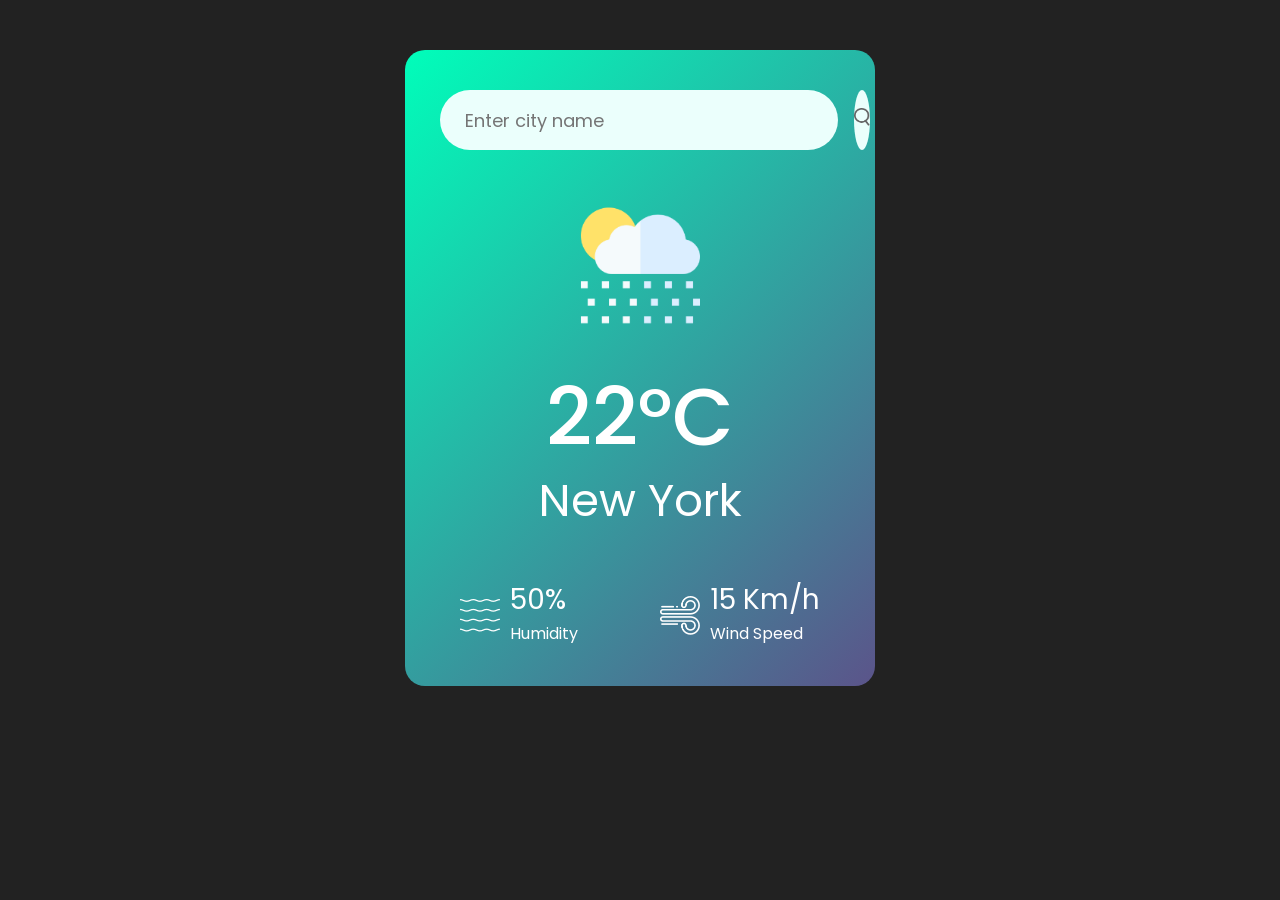
==== WeatherApp/index.html @ 4d2954dc "Add files via upload" ====
<!DOCTYPE html>
<html lang="en">

<head>
    <meta charset="UTF-8">
    <meta name="viewport" content="width=device-width, initial-scale=1.0">
    <link rel="stylesheet" href="style.css">
    <link rel="preconnect" href="https://fonts.googleapis.com">
    <link rel="preconnect" href="https://fonts.gstatic.com" crossorigin>
    <link
        href="https://fonts.googleapis.com/css2?family=Google+Sans:ital,opsz,wght@0,17..18,400..700;1,17..18,400..700&family=Poppins:ital,wght@0,100;0,200;0,300;0,400;0,500;0,600;0,700;0,800;0,900;1,100;1,200;1,300;1,400;1,500;1,600;1,700;1,800;1,900&display=swap"
        rel="stylesheet">
    <title>Weather_App</title>
</head>

<body>
    <div class="card">
        <div class="search">
            <input type="text" placeholder="Enter city name" spellcheck="false">
            <button><img src="./weather-app-img/search.png"></button>
        </div>
        <div class="weather">
            <img src="./weather-app-img/rain.png" class="weather-icon">
            <h1 class="temp">22°C</h1>
            <h2 class="city">New York</h2>
            <div class="details">

                <div class="col">
                    <img src="./weather-app-img/humidity.png">
                    <div>
                        <p class="humidity">50%</p>
                        <p>Humidity</p>
                    </div>
                </div>

                <div class="col">
                    <img src="./weather-app-img/wind.png">
                    <div>
                        <p class="wind">15 Km/h</p>
                        <p>Wind Speed</p>
                    </div>
                </div>

            </div>
        </div>
    </div>
</body>
<script src="./scripts.js"></script>

</html>
---- WeatherApp/style.css ----
* {
    margin: 0;
    padding: 0;
    font-family: 'Poppins', sans-serif;
    box-sizing: border-box;
}

body {
    background-color: #222;
}

.card {
    width: 90%;
    max-width: 470px;
    background: linear-gradient(135deg, #00feba, #5b548a);
    color: #fff;
    margin: 50px auto 0;
    border-radius: 20px;
    padding: 40px 35px;
    text-align: center;
}

.search {
    width: 100%;
    display: flex;
    align-items: center;
    justify-content: space-between;
}
.search input{
    border: 0;
    outline: 0;
    background: #ebfffc;
    color: #555;
    padding: 10px 25px;
    height: 60px;
    border-radius: 30px;
    flex: 1;
    margin-right: 16px;
    font-size: 18px;
}
.search button{
    border: 0;
    outline: 0;
    background: #ebfffc;
    border-radius: 50%;
    width: 60px;
    height: 60px;
    cursor: pointer;
}
.search button img{
    width: 16px;
}
.weather-icon{
    width: 170px;
    margin-top: 30px;
}
.weather h1{
    font-size:80px ;
    font-weight: 500;
}
.weather h2{
    font-size:45px ;
    font-weight: 400;
    margin-top: -10px;
}
.details{
    display: flex;
    align-items: center;
    justify-content: space-between;
    padding: 0 20px;
    margin-top: 50px;
}
.col{
    display: flex;
    align-items: center;
    text-align: left;
}
.col img{
    width: 40px;
    margin-right: 10px;
}
.humidity, .wind{
    font-size: 28px;
    margin-top: -6px;
}
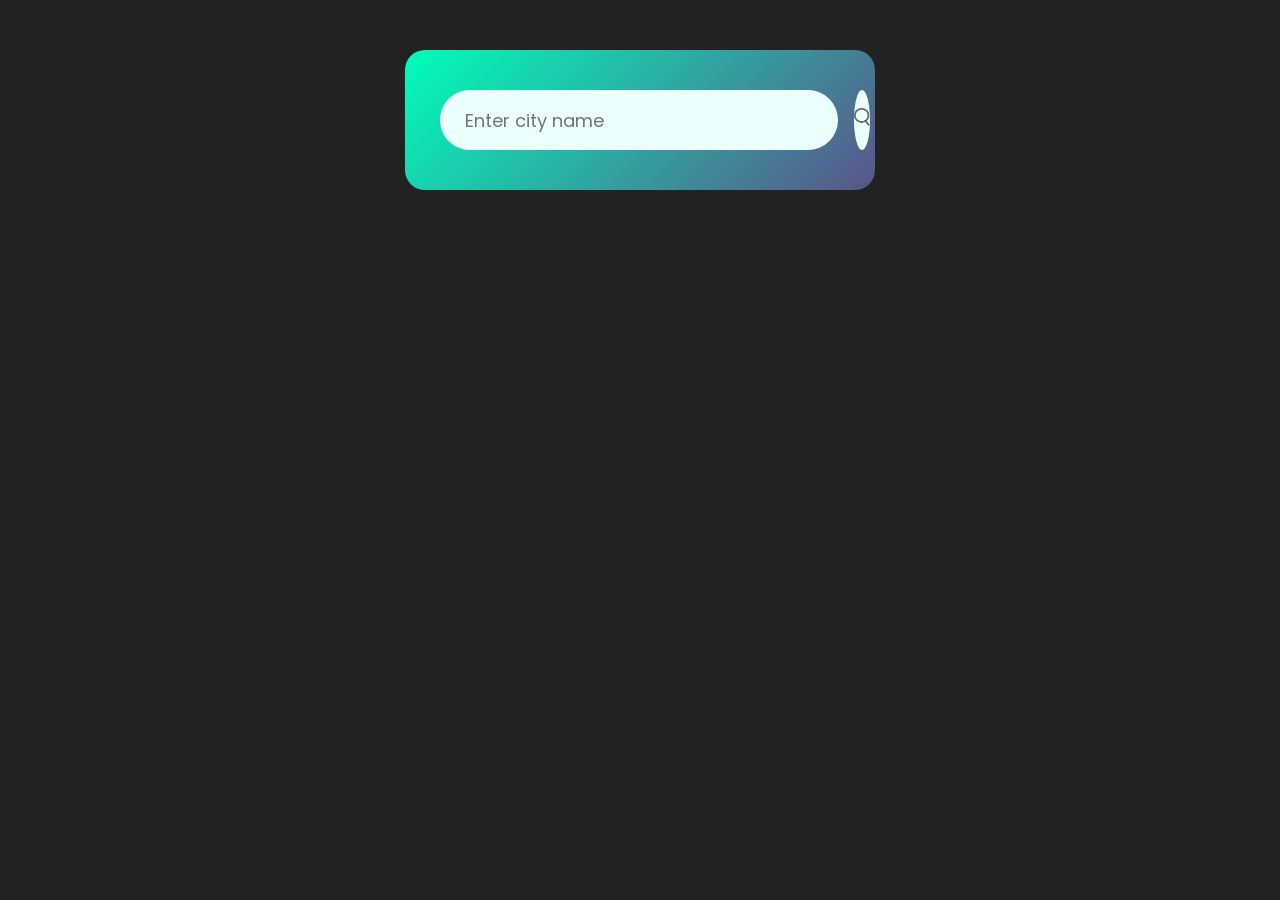
==== commit 65918823: "Update index.html" ====
--- a/WeatherApp/index.html
+++ b/WeatherApp/index.html
@@ -18,6 +18,9 @@
         <div class="search">
             <input type="text" placeholder="Enter city name" spellcheck="false">
             <button><img src="./weather-app-img/search.png"></button>
+        </div>
+        <div class="error">
+            <p>Invalid City name</p>
         </div>
         <div class="weather">
             <img src="./weather-app-img/rain.png" class="weather-icon">
@@ -47,4 +50,4 @@
 </body>
 <script src="./scripts.js"></script>
 
-</html>+</html>
--- a/WeatherApp/style.css
+++ b/WeatherApp/style.css
@@ -82,4 +82,14 @@
 .humidity, .wind{
     font-size: 28px;
     margin-top: -6px;
-}+}
+.weather{
+    display:none;
+}
+.error{
+    text-align: left;
+    margin-left: 10px;
+    font-size: 14px;
+    margin-top: 10px;
+    display: none;
+}
